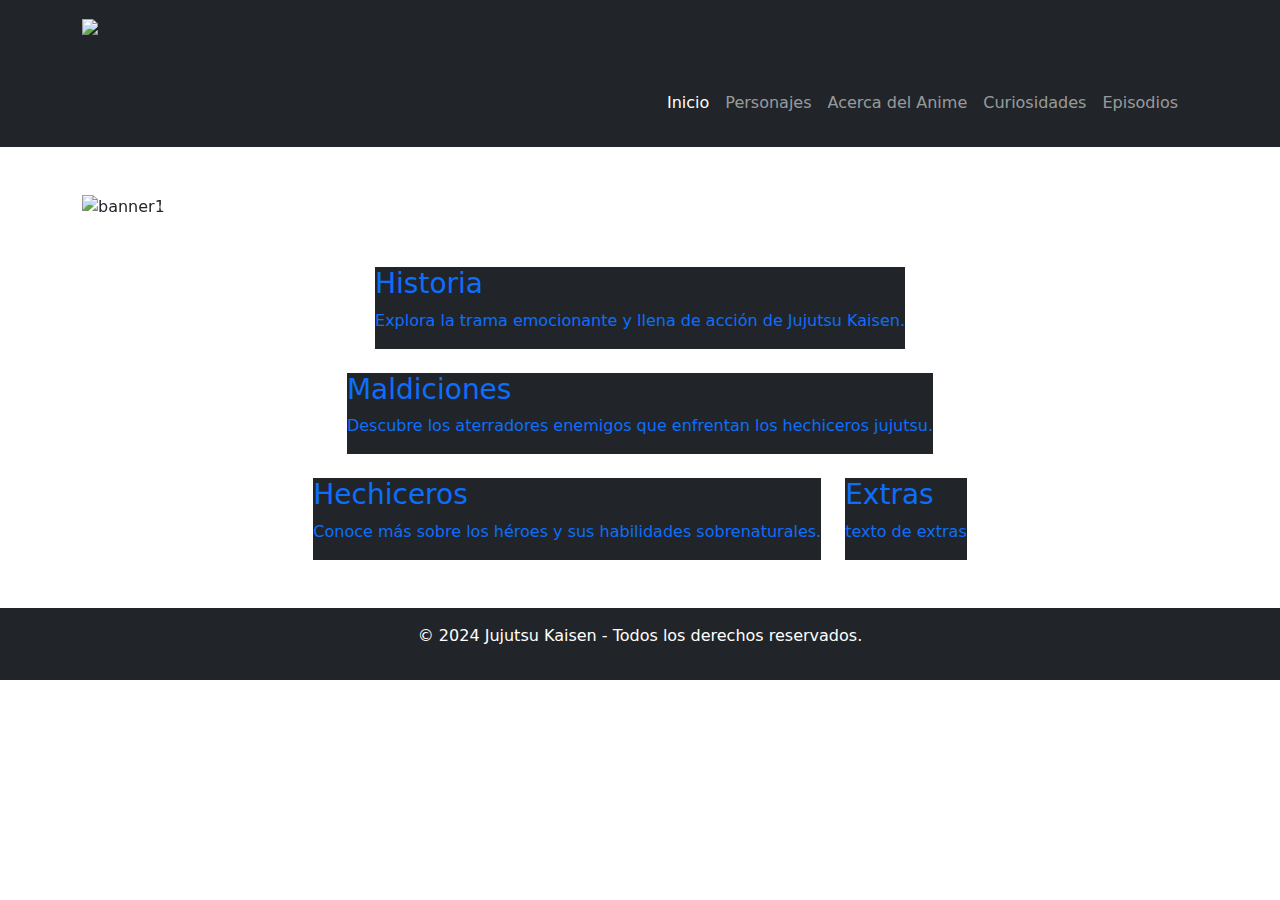
==== index.html @ 5f8f2f7c "mi primer comit" ====
<!DOCTYPE html>
<html lang="es">
<head>
    <meta charset="UTF-8">
    <meta name="viewport" content="width=device-width, initial-scale=1.0">
    <meta name="description" content="Página principal de Jujutsu Kaisen">
    <title>Jujutsu Kaisen - Inicio</title>
    <link href="https://cdn.jsdelivr.net/npm/bootstrap@5.3.3/dist/css/bootstrap.min.css" rel="stylesheet" integrity="sha384-QWTKZyjpPEjISv5WaRU9OFeRpok6YctnYmDr5pNlyT2bRjXh0JMhjY6hW+ALEwIH" crossorigin="anonymous">
    <link rel="stylesheet" href="css/estilos.css">
    <link href="https://fonts.googleapis.com/css2?family=Roboto:wght@400;700&display=swap" rel="stylesheet">
</head>
<body>
    <header class="bg-dark py-3">
        <div class="container">
            <h1>
                <img class="text-center1" src="img/logo.webp" alt="logo">
            </h1>
            <nav class="navbar navbar-expand-lg navbar-dark">
                <div class="container-fluid">
                    <button class="navbar-toggler" type="button" data-bs-toggle="collapse" data-bs-target="#navbarNav" aria-controls="navbarNav" aria-expanded="false" aria-label="Toggle navigation">
                        <span class="navbar-toggler-icon"></span>
                    </button>
                    <div class="collapse navbar-collapse" id="navbarNav">
                        <ul class="navbar-nav ms-auto">
                            <li class="nav-item"><a class="nav-link active" href="index.html">Inicio</a></li>
                            <li class="nav-item"><a class="nav-link" href="pages/personajes.html">Personajes</a></li>
                            <li class="nav-item"><a class="nav-link" href="pages/acerca-del-anime.html">Acerca del Anime</a></li>
                            <li class="nav-item"><a class="nav-link" href="pages/curiosidades.html">Curiosidades</a></li>
                            <li class="nav-item"><a class="nav-link" href="pages/episodios.html">Episodios</a></li>
                        </ul>
                    </div>
                </div>
            </nav>
        </div>
    </header>

    <main class="container my-5">
        <section class="banner-carousel mb-5">
            <div id="carouselExampleIndicators" class="carousel slide">
                <div class="carousel-indicators">
                  <button type="button" data-bs-target="#carouselExampleIndicators" data-bs-slide-to="0" class="active" aria-current="true" aria-label="Slide 1"></button>
                  <button type="button" data-bs-target="#carouselExampleIndicators" data-bs-slide-to="1" aria-label="Slide 2"></button>
                  <button type="button" data-bs-target="#carouselExampleIndicators" data-bs-slide-to="2" aria-label="Slide 3"></button>
                  <button type="button" data-bs-target="#carouselExampleIndicators" data-bs-slide-to="3" aria-label="Slide 4"></button>
                </div>
                <div class="carousel-inner">
                  <div class="carousel-item active">
                    <img src="img/index-imgs/banner1.gif" class="d-block w-100" alt="banner1">
                  </div>
                  <div class="carousel-item">
                    <img src="img/index-imgs/banner2.gif" class="d-block w-100" alt="baner2">
                  </div>
                  <div class="carousel-item">
                    <img src="img/index-imgs/banner3.gif" class="d-block w-100" alt="banner3">
                  </div>
                  <div class="carousel-item">
                    <img src="img/index-imgs/banner4.gif" class="d-block w-100" alt="banner4">
                  </div>
                </div>
                <button class="carousel-control-prev" type="button" data-bs-target="#carouselExampleIndicators" data-bs-slide="prev">
                  <span class="carousel-control-prev-icon" aria-hidden="true"></span>
                  <span class="visually-hidden">Previous</span>
                </button>
                <button class="carousel-control-next" type="button" data-bs-target="#carouselExampleIndicators" data-bs-slide="next">
                  <span class="carousel-control-next-icon" aria-hidden="true"></span>
                  <span class="visually-hidden">Next</span>
                </button>
              </div>
        </section>

        <section class="anime-grid d-flex flex-wrap justify-content-center gap-4">
            <div class="grid-card bg-dark">
                <a href="historia.html" class="text-decoration-none">
                    <h3>Historia</h3>
                    <p>Explora la trama emocionante y llena de acción de Jujutsu Kaisen.</p>
                </a>
            </div>

            <div class="grid-card bg-dark">
                <a href="maldiciones.html" class="text-decoration-none">
                    <h3>Maldiciones</h3>
                    <p>Descubre los aterradores enemigos que enfrentan los hechiceros jujutsu.</p>
                </a>
            </div>

            <div class="grid-card bg-dark">
                <a href="hechiceros.html" class="text-decoration-none">
                    <h3>Hechiceros</h3>
                    <p>Conoce más sobre los héroes y sus habilidades sobrenaturales.</p>
                </a>
            </div>

            <div class="grid-card bg-dark">
                <a href="hechiceros.html" class="text-decoration-none">
                    <h3>Extras</h3>
                    <p>texto de extras</p>
                </a>
            </div>

        </section>
        
        
    </main>

    <footer class="bg-dark text-white text-center py-3">
        <p>&copy; 2024 Jujutsu Kaisen - Todos los derechos reservados.</p>
    </footer>

    <script src="https://cdn.jsdelivr.net/npm/bootstrap@5.3.3/dist/js/bootstrap.bundle.min.js" integrity="sha384-YvpcrYf0tY3lHB60NNkmXc5s9fDVZLESaAA55NDzOxhy9GkcIdslK1eN7N6jIeHz" crossorigin="anonymous"></script>
</body>
</html>
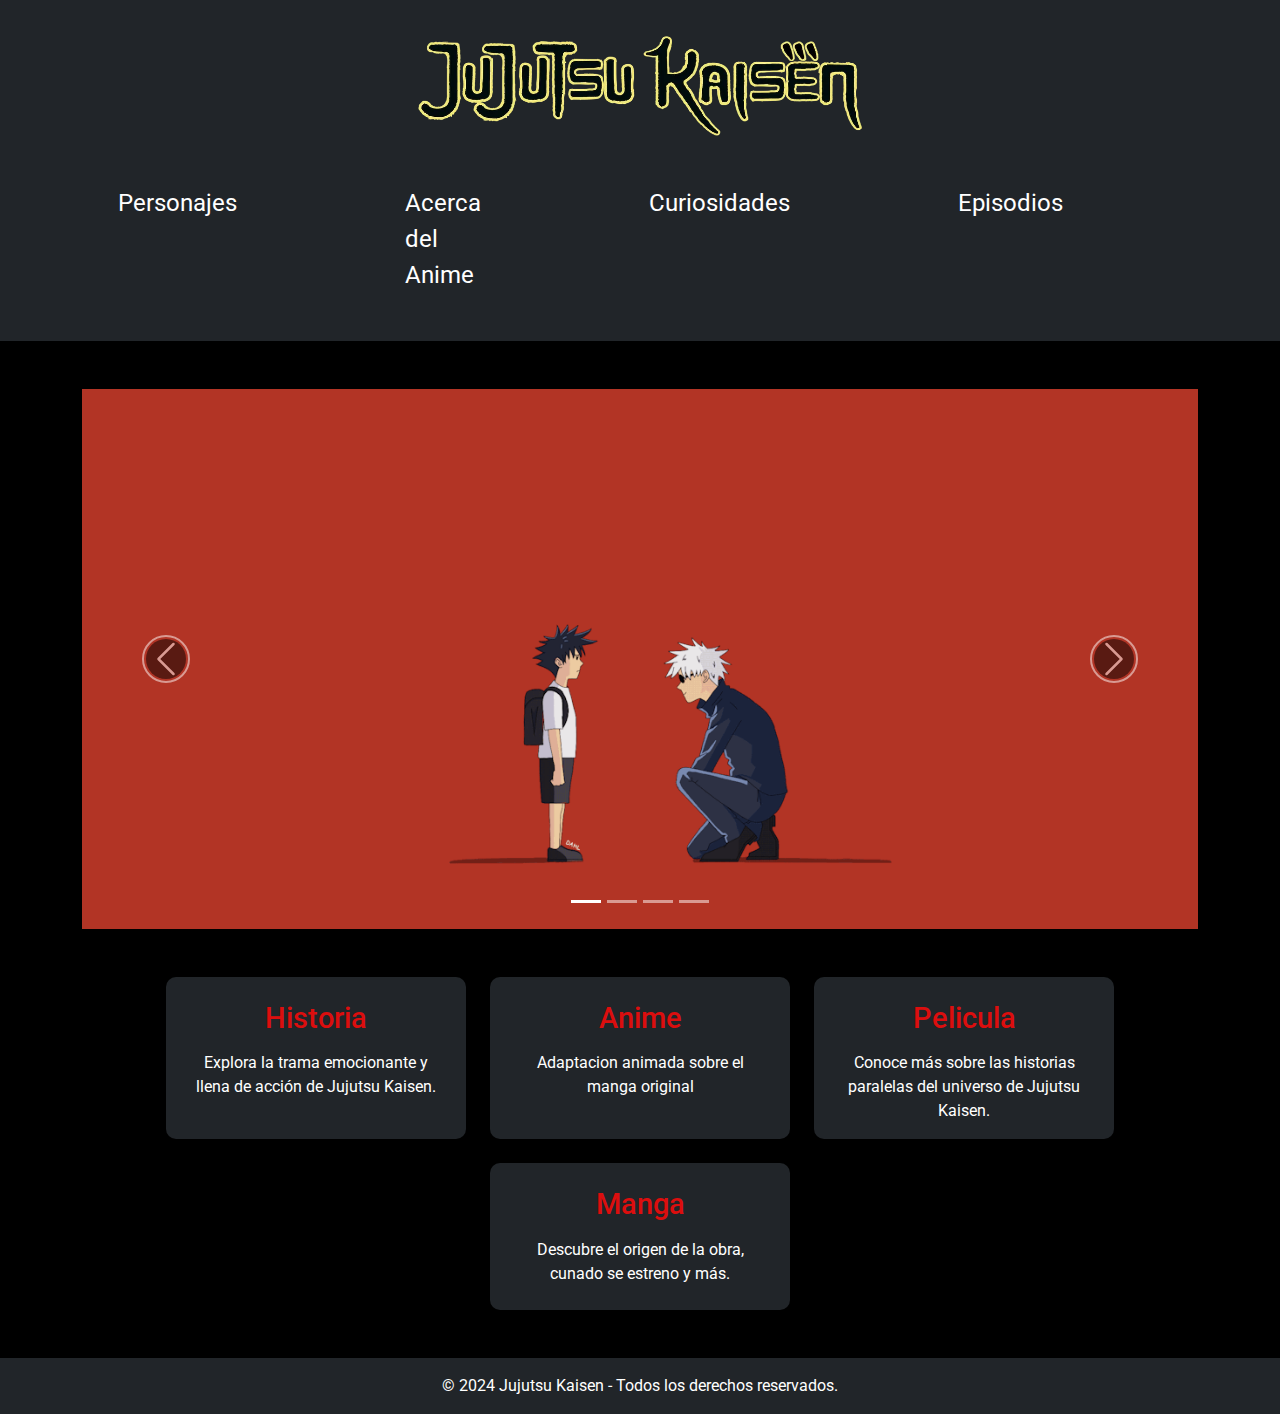
==== commit 12171dfa: "ultimas modificaciones" ====
--- a/index.html
+++ b/index.html
@@ -12,9 +12,7 @@
 <body>
     <header class="bg-dark py-3">
         <div class="container">
-            <h1>
-                <img class="text-center1" src="img/logo.webp" alt="logo">
-            </h1>
+            <a class="nav-link active" href="index.html"><img class="text-center1" src="img/logo.webp" alt="logo"></a>
             <nav class="navbar navbar-expand-lg navbar-dark">
                 <div class="container-fluid">
                     <button class="navbar-toggler" type="button" data-bs-toggle="collapse" data-bs-target="#navbarNav" aria-controls="navbarNav" aria-expanded="false" aria-label="Toggle navigation">
@@ -22,7 +20,6 @@
                     </button>
                     <div class="collapse navbar-collapse" id="navbarNav">
                         <ul class="navbar-nav ms-auto">
-                            <li class="nav-item"><a class="nav-link active" href="index.html">Inicio</a></li>
                             <li class="nav-item"><a class="nav-link" href="pages/personajes.html">Personajes</a></li>
                             <li class="nav-item"><a class="nav-link" href="pages/acerca-del-anime.html">Acerca del Anime</a></li>
                             <li class="nav-item"><a class="nav-link" href="pages/curiosidades.html">Curiosidades</a></li>
@@ -68,32 +65,32 @@
               </div>
         </section>
 
-        <section class="anime-grid d-flex flex-wrap justify-content-center gap-4">
+        <section class="anime-grid d-flex flex-wrap justify-content-center gap-4" id="historia">
             <div class="grid-card bg-dark">
-                <a href="historia.html" class="text-decoration-none">
+                <a href="pages/acerca-del-anime.html#historia" class="text-decoration-none">
                     <h3>Historia</h3>
                     <p>Explora la trama emocionante y llena de acción de Jujutsu Kaisen.</p>
                 </a>
             </div>
 
             <div class="grid-card bg-dark">
-                <a href="maldiciones.html" class="text-decoration-none">
-                    <h3>Maldiciones</h3>
-                    <p>Descubre los aterradores enemigos que enfrentan los hechiceros jujutsu.</p>
+                <a href="pages/acerca-del-anime.html#anime" class="text-decoration-none">
+                    <h3>Anime</h3>
+                    <p>Adaptacion animada sobre el manga original</p>
                 </a>
             </div>
 
             <div class="grid-card bg-dark">
-                <a href="hechiceros.html" class="text-decoration-none">
-                    <h3>Hechiceros</h3>
-                    <p>Conoce más sobre los héroes y sus habilidades sobrenaturales.</p>
+                <a href="pages/episodios.html#pelicula" class="text-decoration-none">
+                    <h3>Pelicula</h3>
+                    <p>Conoce más sobre las historias paralelas del universo de Jujutsu Kaisen.</p>
                 </a>
             </div>
 
             <div class="grid-card bg-dark">
-                <a href="hechiceros.html" class="text-decoration-none">
-                    <h3>Extras</h3>
-                    <p>texto de extras</p>
+                <a href="pages/acerca-del-anime.html#manga" class="text-decoration-none">
+                    <h3>Manga</h3>
+                    <p>Descubre el origen de la obra, cunado se estreno y más.</p>
                 </a>
             </div>
 
--- a/css/estilos.css
+++ b/css/estilos.css
@@ -0,0 +1,568 @@
+/* Index */
+
+body {
+    font-family: 'Roboto', sans-serif; 
+    color: #333;
+    margin: 0;
+    padding: 0;
+    background-color: #000000;
+    
+}
+
+
+h1, h2, h3, h4, p{
+    margin: 0;
+    padding: 0;
+    color: #fff;
+}
+
+
+header {
+    background-color: #292121;
+    color: #ffffff;
+    padding: 1rem 0;
+}
+
+header h1 {
+    font-size: 2.5rem;
+    text-align: center;
+    font-weight: bold;
+    letter-spacing: 1px;
+}
+
+.text-center1{
+    display: block;
+    margin: 0 auto 1rem;
+    width: 40%;
+
+    
+}
+
+.navbar {
+    background-color: transparent;
+    border: none;
+}
+
+.navbar-nav .nav-link {
+    font-size: 1.5rem;
+    color: #ffffff;
+    margin: 1rem 1rem 1rem;
+    margin-right: 8.5rem;
+    transition: color 0.4s ease-in-out;
+
+}
+
+.navbar-nav .nav-link:hover, 
+.navbar-nav .nav-link.active {
+        color: #b00808 !important;
+        font-weight: bolder;
+}
+
+/* Carrusel */
+.banner-carousel .carousel-item img {
+    object-fit: cover;
+    width: 100%;
+    height: 60vh;
+    background-color: #212529;
+    box-shadow: 0 4px 10px rgba(15, 14, 14, 0.5);
+}
+
+.carousel-slide{
+    background-color: #ffffff;
+    width: 10px;
+    height: 10px;
+    border-radius: 50%;
+}
+
+.carousel-control-prev-icon,
+.carousel-control-next-icon {
+    background-color: black;
+    border-radius: 50%;
+    width: 40px;
+    height: 40px;
+    outline: 2px solid #ffffff;
+    outline-offset: 2px;
+}
+
+/* Sección de Grilla */
+
+.anime-grid {
+    display: flex; 
+    flex-wrap: wrap; 
+    justify-content: center; 
+    gap: 2.5rem; 
+    margin-top: 3rem;
+    box-sizing: border-box;
+}
+
+.anime-grid .grid-card {
+    background: #ffffff;
+    padding: 1.5rem;
+    border-radius: 10px;
+    box-shadow: 0 4px 8px rgba(0, 0, 0, 0.1);
+    transition: transform 0.4s ease, box-shadow 0.4s ease;
+    flex: 1 1 calc(30% - 2rem); 
+    max-width: 300px; 
+    text-align: center;
+    box-sizing: border-box;
+}
+
+.anime-grid .grid-card:hover {
+    transform: translateY(-10px) scale(1.05);
+    box-shadow: 0 8px 20px rgba(0, 0, 0, 0.2);
+    background: linear-gradient(135deg, #2b0808, #830505);
+    box-sizing: border-box;
+}
+
+.anime-grid .grid-card h3 {
+    font-size: 1.8rem;
+    color: #dc0e0e;
+    margin-bottom: 1rem;
+    box-sizing: border-box;
+}
+
+.anime-grid .grid-card p {
+    font-size: 1rem;
+    color: #ffffff;
+    max-height: 4rem;
+    box-sizing: border-box;
+}
+
+
+a {
+    color: inherit;
+    text-decoration: none;
+}
+
+main div img{
+    width: 100%;
+    height: 100%;
+    object-fit: cover;
+}
+
+main .img-dos, .img-cinco{
+    display: none;
+}
+
+footer{
+    color: white;
+    text-align: center;
+    margin-top: 2rem;
+}
+
+  
+/* Acerca del anime*/
+
+*{
+    margin: 0;
+    padding: 0;
+    box-sizing: border-box;
+
+}
+
+
+.grid-2{
+    height: 70vh;
+    display: grid;
+    grid-template-columns:1fr;
+    grid-template-rows: repeat(3, 30%);
+    padding: 1.5rem;
+    row-gap: 1rem;
+    align-content: center;
+}
+
+
+.texto-acerca {
+    color: #ffffff;
+    padding: 2.5rem;
+    border-radius: 10px;
+    box-shadow: 0px 4px 15px rgba(0, 0, 0, 0.5);
+    line-height: 1.8;
+    margin-top: 3rem;
+}
+
+h2 {
+    font-size: 2.5rem;
+    color: #dc0e0e;
+    margin-bottom: 1.5rem;
+    font-weight: bold;
+    text-transform: uppercase;
+    text-align: center;
+}
+
+.texto-acerca .texto-contenido p {
+    font-size: 1.2rem;
+    margin-bottom: 1.5rem;
+    text-align: justify;
+}
+
+p strong {
+    color: #b00808;
+    font-weight: bold;
+}
+
+/* Personajes */
+
+.container1{
+    display: flex;
+    flex-direction: row;
+    gap: 2rem;
+    padding: 2rem;
+}
+
+.personajes-container {
+    display: flex;
+    flex-wrap: wrap;
+    justify-content: center;
+    gap: 2rem;
+    margin: 2rem auto;
+    padding: 1rem;
+    max-width: 1200px;
+}
+
+.personaje-card {
+    background-color: #1c1c1c;
+    color: #ffffff;
+    border-radius: 10px;
+    overflow: hidden;
+    box-shadow: 0 4px 10px rgba(0, 0, 0, 0.3);
+    transition: transform 0.3s ease, box-shadow 0.3s ease;
+    flex: 1 1 calc(25% - 2rem); 
+    max-width: 300px; 
+    text-align: center;
+}
+
+.personaje-card:hover {
+    transform: translateY(-10px) scale(1.05);
+    box-shadow: 0 8px 20px rgba(0, 0, 0, 0.2);
+    background: linear-gradient(135deg, #2b0808, #830505);
+    box-sizing: border-box;
+}
+
+.personaje-card img {
+    width: 100%;
+    height: 200px;
+    object-fit: cover;
+    border-bottom: 3px solid #b00808;
+}
+
+.personaje-card h3 {
+    font-size: 1.8rem;
+    margin: 1rem 0 0.5rem;
+    color: #dc0e0e;
+}
+
+.personaje-card p {
+    font-size: 1rem;
+    padding: 0 1rem 1rem;
+}
+
+/* Episodios */
+
+.left-section {
+    flex: 3;
+}
+
+.right-section {
+    flex: 2;
+    display: flex;
+    flex-direction: column;
+    gap: 2rem;
+}
+
+.episodio-card {
+    display: flex;
+    align-items: flex-start;
+    background-color: #000000;
+    border-radius: 10px;
+    overflow: hidden;
+    margin-bottom: 2rem;
+    box-shadow: 0 4px 10px rgba(0, 0, 0, 0.5);
+    position: relative;
+    padding: 1rem;
+    gap: 1rem;
+}
+
+.episodio-card img {
+    width: 45%;
+    height: 25rem;
+    border-radius: 10px;
+    object-fit: cover;
+    border: 4px solid #b00808;
+}
+
+.episodio-card h3 {
+    font-size: 1.2rem;
+    color: #dc0e0e;
+    margin-bottom: 0.5rem;
+}
+
+.episodio-card p {
+    font-size: 0.9rem;
+    color: #eaeaea;
+    text-align: justify;
+}
+
+/* Secciones derecha */
+.right-section .content-card {
+    background-color: #1f1f1f;
+    border-radius: 10px;
+    overflow: hidden;
+    box-shadow: 0 4px 10px rgba(0, 0, 0, 0.5);
+    padding: 1rem;
+    border: 4px solid #b00808;
+}
+
+.content-card img {
+    width: 100%;
+    height: 35rem;
+    border-radius: 20px;
+    margin-bottom: 2rem;
+}
+
+.content-card h3 {
+    font-size: 1.5rem;
+    color: #dc0e0e;
+    margin-bottom: 1rem;
+}
+
+.content-card p {
+    font-size: 1rem;
+    color: #eaeaea;
+    text-align: justify;
+}
+
+/* Curiosidades */
+
+.curiosidades-container {
+    padding: 2rem;
+    background-color: #000000;
+    max-width: 1200px;
+    margin: auto;
+    display: flex;
+    flex-direction: column;
+    gap: 3rem;
+}
+
+
+.curiosidades-layout {
+    display: grid;
+    grid-template-columns: 1fr 1fr; 
+    column-gap: 2rem;
+    align-items: flex-start;
+}
+
+
+.curiosidades {
+    display: flex;
+    flex-direction: column;
+    gap: 2rem;
+}
+
+.curiosidad {
+    background-color: #000000;
+    border-radius: 10px;
+    box-shadow: 0 4px 10px rgba(0, 0, 0, 0.5);
+    padding: 1.5rem;
+    transition: transform 0.3s ease, box-shadow 0.3s ease;
+}
+
+.curiosidad:hover {
+    transform: scale(1.03);
+    box-shadow: 0 8px 15px rgba(0, 0, 0, 0.7);
+}
+
+.curiosidades h2 {
+    font-size: 2rem;
+    color: #dc0e0e;
+    margin-bottom: 1rem;
+}
+
+.curiosidades p, .curiosidades li {
+    color: #eaeaea;
+    line-height: 1.6;
+    font-size: 1.1rem;
+    text-align: justify;
+}
+
+
+
+/* Responsividad */
+
+@media (max-width: 900px) { 
+    .text-center1 {
+        width: 70%;
+        height: auto;
+        margin: 0 5rem 2rem;
+    }
+}
+
+/* Index */
+@media (max-width: 768px) {
+    .anime-grid .grid-card, 
+    .personaje-card{
+        flex: 1 1 calc(45% - 1rem); 
+    }
+}
+
+@media (max-width: 576px) {
+    .anime-grid .grid-card,
+    .personaje-card {
+        flex: 1 1 100%; 
+        margin: 0.5rem 0;
+    }
+}
+
+/* Acerca del anime */
+@media screen and (min-width: 1024px) {
+    .grid-2 {
+        grid-template-columns: repeat(3, 1fr);
+        grid-template-rows: auto auto;
+        gap: 1rem;
+    }
+}
+
+@media screen and (max-width:600px){
+    header{
+        justify-content: space-between;
+        padding-right: 40px;
+    }
+
+    main{
+        grid-template-columns: repeat(2,1fr);
+        grid-template-rows: repeat(2, 40%);
+        column-gap: 0.5rem;
+    }
+
+    main .img-cuatro{
+        grid-column: span 1;
+        
+    }
+}
+
+@media screen and (min-width:1024px){
+    .grid-2 .img-dos, .img-cinco{
+        display: block;
+    }
+    .grid-2{
+    grid-template-columns:repeat(3, 1fr) ;
+    grid-template-rows:30% 30% 35% ;
+    column-gap: 1rem;
+    }
+
+    .grid-2 .img-uno, main .img-tres{
+        grid-row: span 2 ;
+    }
+
+    .grid-2 .img-dos, main .img-cuatro{
+        grid-column: span 1 ;
+    }
+
+    .grid-2 .img-cinco{
+        grid-column: span 3;
+    }
+}
+
+/* Personajes */
+
+@media (max-width: 900px), (max-width: 768px) {
+    .personaje-card {
+        flex: 1 1 calc(45% - 1rem); 
+    }
+}
+
+
+@media (max-width: 576px) {
+    .personaje-card {
+        flex: 1 1 100%; 
+    }
+}
+
+/* Episodios */
+
+main.container1 {
+    display: flex;
+    gap: 2rem;
+    flex-wrap: wrap; 
+    justify-content: center;
+
+@media (max-width: 1024px) {
+    .left-section, .right-section {
+        flex: 1 1 100%; 
+    }
+}
+}
+
+@media (max-width: 768px) {
+    .episodio-card {
+        flex-direction: column; 
+        text-align: center; 
+    }
+
+    .episodio-card img {
+        width: 100%; 
+    }
+
+    .right-section {
+        gap: 1rem; 
+    }
+
+    .content-card img {
+        height: auto; 
+    }
+
+    .episodio-card h3,
+    .content-card h3 {
+        font-size: 1.2rem; 
+    }
+
+    .episodio-card p,
+    .content-card p {
+        font-size: 0.9rem; 
+    }
+}
+
+@media (max-width: 576px) {
+    .episodio-card img,
+    .content-card img {
+        border-radius: 10px; 
+        width: 18rem;
+    }
+
+    .episodio-card h3,
+    .content-card h3 {
+        font-size: 1.1rem; 
+    }
+
+    .episodio-card p,
+    .content-card p {
+        font-size: 0.8rem; 
+    }
+}
+
+/* Curiosidades */
+
+@media (max-width: 1024px) {
+    .curiosidades-layout {
+        grid-template-columns: 1fr; 
+    }
+
+    .curiosidades, .galeria {
+        margin: 0 auto;
+        max-width: 90%;
+    }
+}
+
+@media (max-width: 768px) {
+    .galeria {
+        grid-template-columns: 1fr;
+    }
+
+    .curiosidades h2 {
+        font-size: 1.8rem;
+    }
+
+    .curiosidades p, .curiosidades li {
+        font-size: 1rem;
+    }
+}
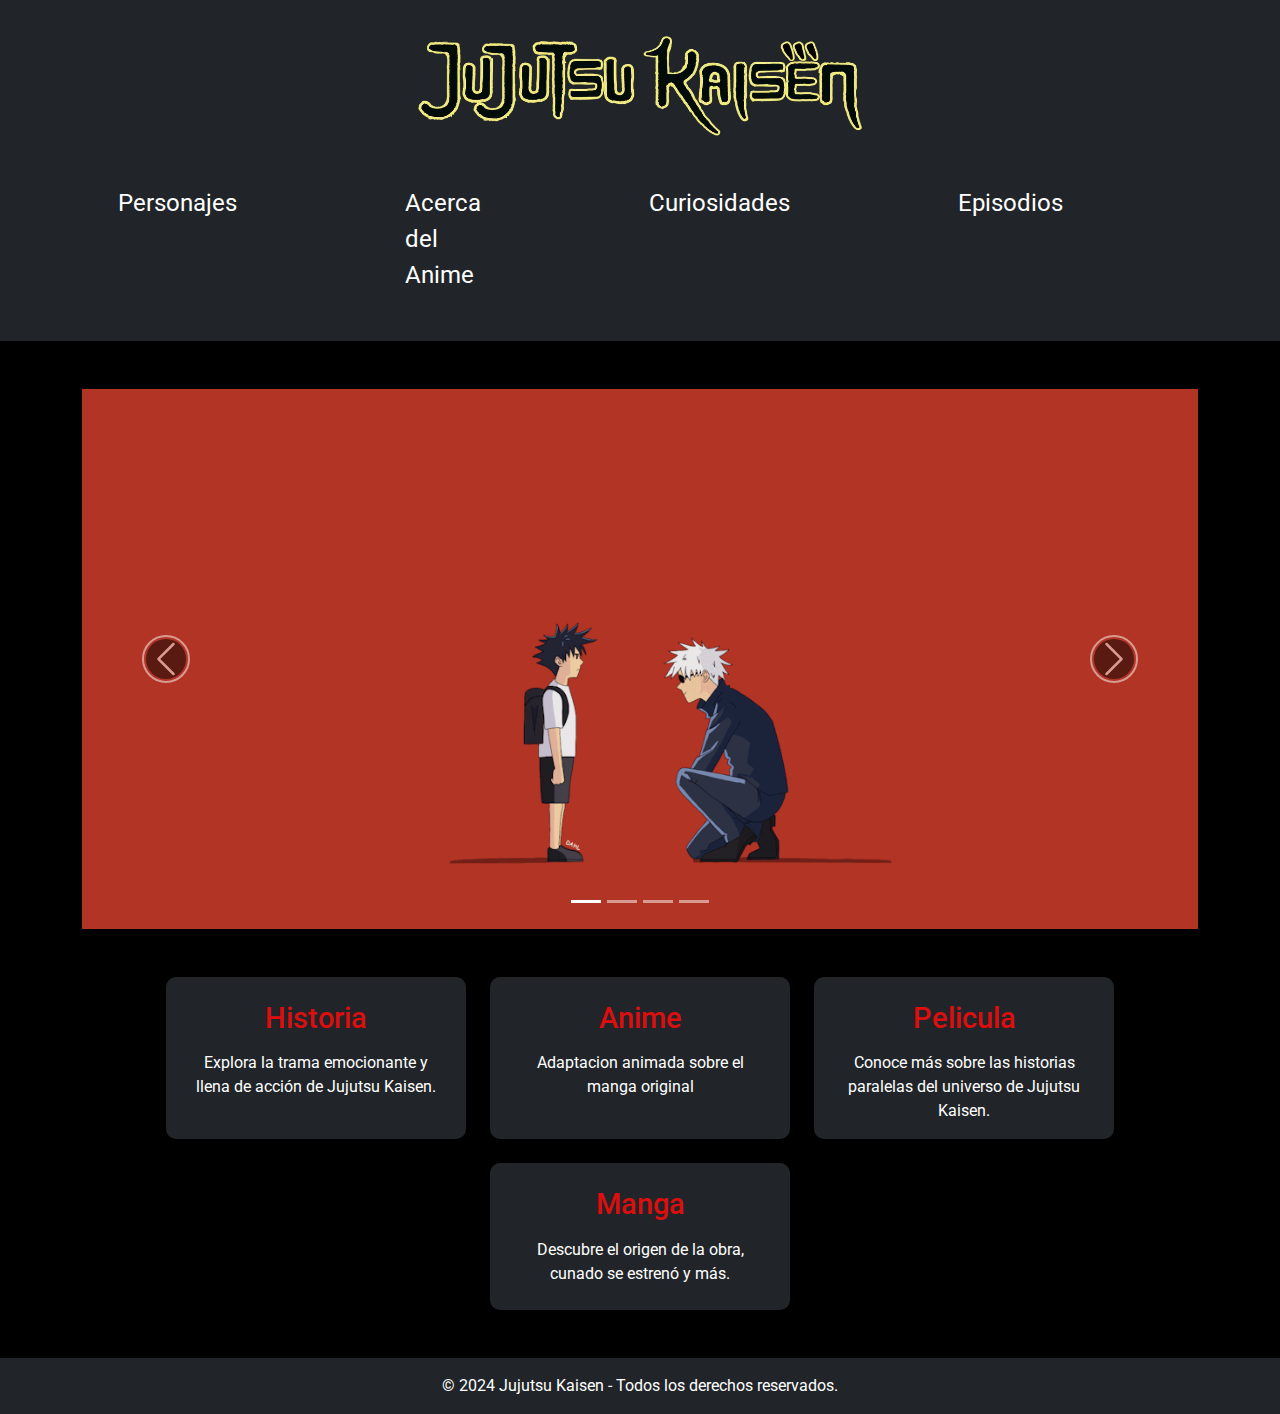
==== commit c0a495d4: "ultimas correciones" ====
--- a/index.html
+++ b/index.html
@@ -90,7 +90,7 @@
             <div class="grid-card bg-dark">
                 <a href="pages/acerca-del-anime.html#manga" class="text-decoration-none">
                     <h3>Manga</h3>
-                    <p>Descubre el origen de la obra, cunado se estreno y más.</p>
+                    <p>Descubre el origen de la obra, cunado se estrenó y más.</p>
                 </a>
             </div>
 
